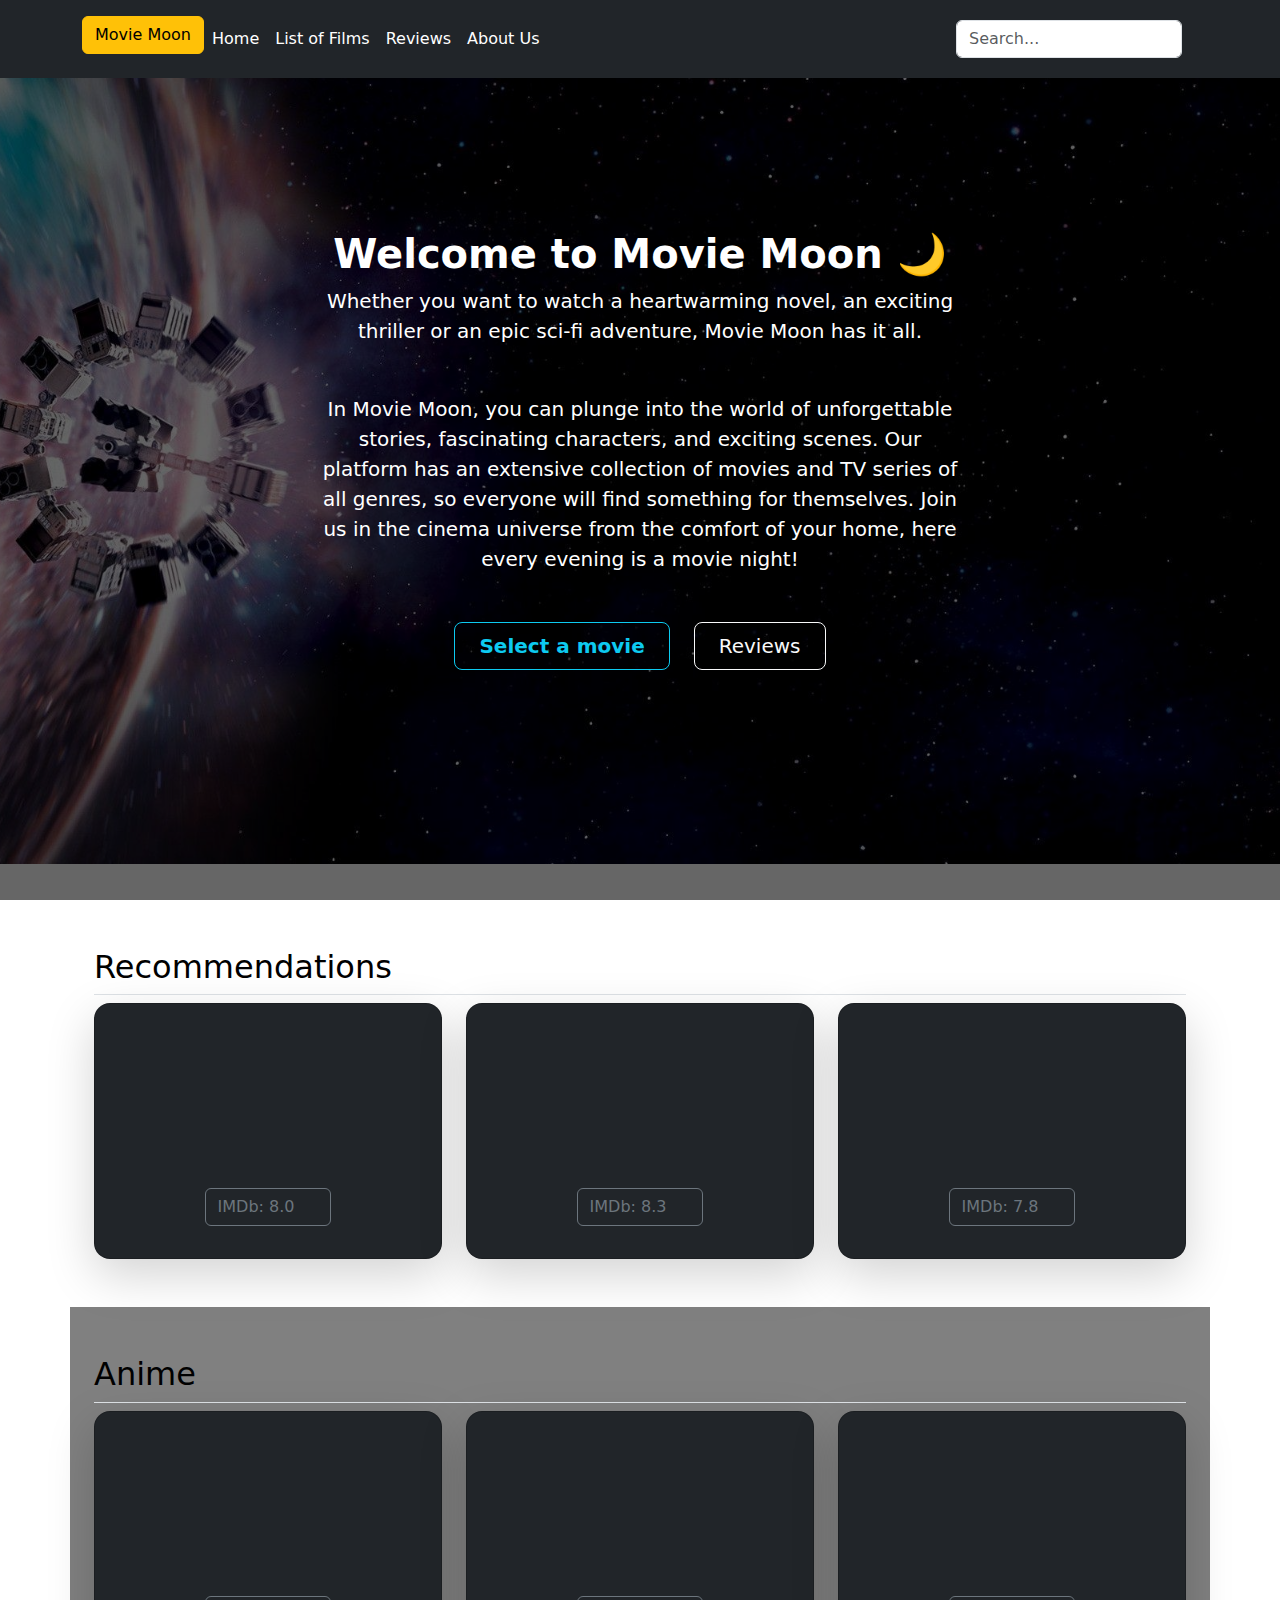
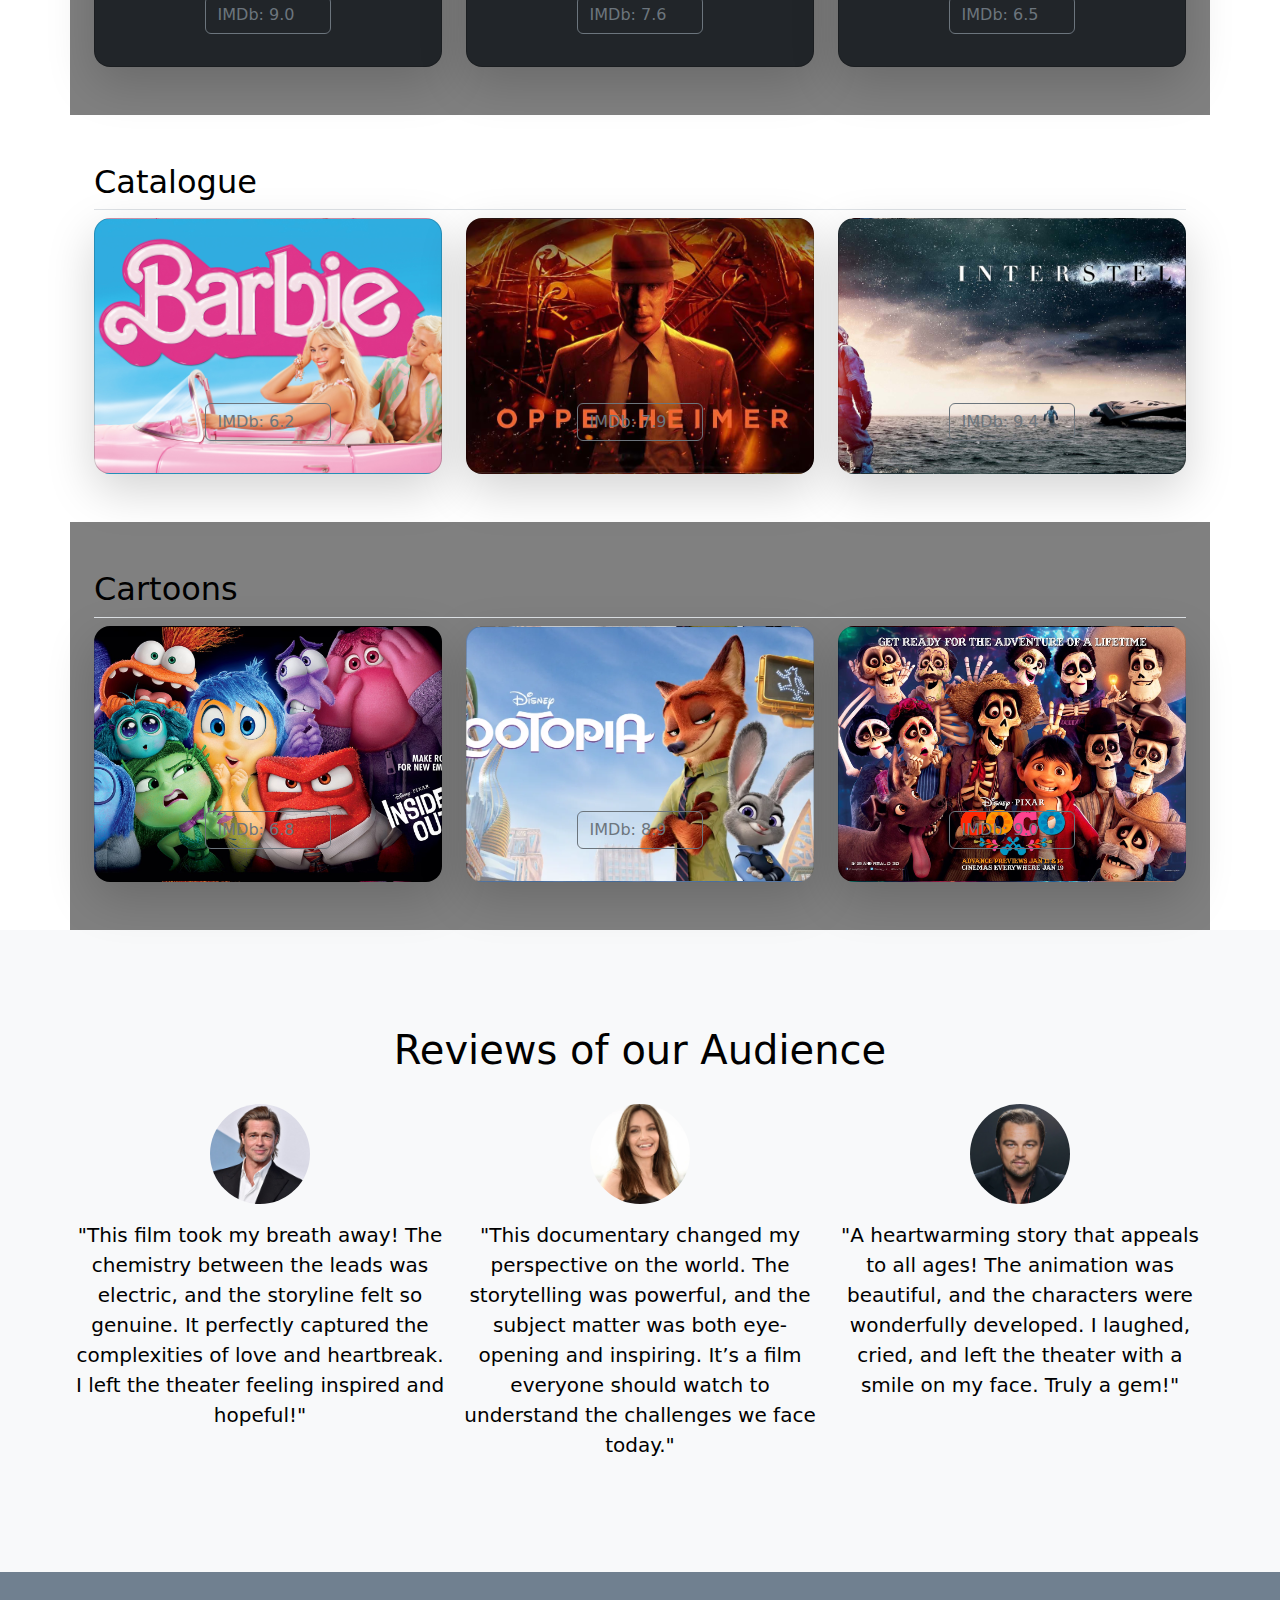
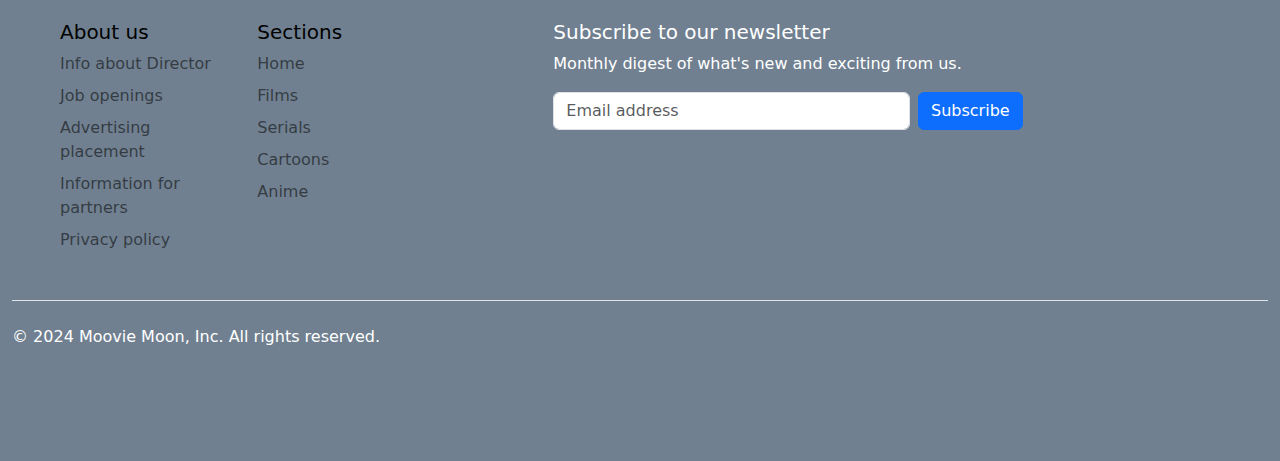
==== index.html @ 076e6caf "first commit" ====
<!DOCTYPE html>
<html lang="en">
<head>
  <meta charset="UTF-8">
    <meta name="viewport" content="width=device-width, initial-scale=1.0">
    <title>Movie Moon</title>
    <link href="https://cdn.jsdelivr.net/npm/bootstrap@5.3.3/dist/css/bootstrap.min.css" 
          rel="stylesheet" integrity="sha384-QWTKZyjpPEjISv5WaRU9OFeRpok6YctnYmDr5pNlyT2bRjXh0JMhjY6hW+ALEwIH" crossorigin="anonymous">
    <style>
        body {
            background-image: url('./images/inter.jpeg');
            background-size: cover;
            background-position: center;
            background-repeat: no-repeat;
            color: white;
            height: 96vh;
            margin: 0;
            padding: 0;
        }
        .overlay {
            background-color: rgba(0, 0, 0, 0.6); 
            display: flex;
            justify-content: center;
            align-items: center;
            height: 100vh;
        }
        .header {
          position: fixed;
            top: 0;
            left: 0;
            right: 0;
            z-index: 1000;
    }

    .html {
        scroll-behavior: smooth;
    }
    </style>
</head>
<body>

  <header class="p-3 text-bg-dark header">
    <div class="container" id="Home">
        <div class="d-flex flex-wrap align-items-center justify-content-between">
            <h1 class="btn btn-warning">Movie Moon</h1>
            <ul class="nav col-12 col-lg-auto me-lg-auto mb-2 justify-content-center mb-md-0">
                <li><a href="#Homepage" class="nav-link px-2 text-white">Home</a></li>
                <li><a href="#recommendations" class="nav-link px-2 text-white">List of Films</a></li>
                <li><a href="#Review" class="nav-link px-2 text-white">Reviews</a></li>
                <li><a href="#Aboutus" class="nav-link px-2 text-white">About Us</a></li>
            </ul>
            <form class="col-12 col-lg-auto mb-3 mb-lg-0 me-lg-3" role="search">
                <input type="search" class="form-control form-control-dark" placeholder="Search..." aria-label="Search">
            </form>
        </div>
    </div>
</header>

<div class="overlay text-center" id="Homepage">
    <div class="py-5">
        <h1 class="display-10 fw-bold text-white">Welcome to Movie Moon 🌙</h1>
        <div class="col-lg-6 mx-auto">
            <p class="fs-5 mb-5">Whether you want to watch a heartwarming novel, an exciting thriller or an epic sci-fi adventure, Movie Moon has it all.</p>
            <p class="fs-5 mb-5">In Movie Moon, you can plunge into the world of unforgettable stories, fascinating characters, and exciting scenes. Our platform has an extensive collection of movies and TV series of all genres, so everyone will find something for themselves. Join us in the cinema universe from the comfort of your home, here every evening is a movie night!</p>
            <div class="d-grid gap-2 d-sm-flex justify-content-sm-center">
                <a href="#recommendations" class="btn btn-outline-info btn-lg px-4 me-sm-3 fw-bold">Select a movie</a>
                <a href="#Review" class="btn btn-outline-light btn-lg px-4">Reviews</a>
            </div>
        </div>
    </div>
</div>

<div class="container px-4 py-5" id="recommendations">
  <h2 class="pb-2 border-bottom" style="color: black;">Recommendations</h2>
  <div class="row row-cols-1 row-cols-lg-3 align-items-stretch g-4 py-0">
      <div class="col">
          <div class="card card-cover h-100 overflow-hidden text-bg-dark rounded-4 shadow-lg" style="background-image: url('./Images/p7825626_v_h10_aa.jpg'); background-size: cover; background-position: center;">
              <div class="d-flex flex-column h-100 p-5 pb-3 text-white text-shadow-1">
                  <h3 class="pt-5 mt-5 mb-4 display-6 lh-1 fw-bold"> </h3>
                  <div class="d-flex gap-2 justify-content-center py-3">
                    <a href="https://rezka.ag/films/action/770-nachalo-2010.html" class="btn btn-outline-secondary d-inline-flex align-items-center" type="button">
                      IMDb: 8.0
                      <svg class="bi ms-1" width="20" height="20"><use xlink:href="#arrow-right-short"></use></svg>
                  </a>
                  </div>
              </div>
          </div>
      </div>

      <div class="col">
          <div class="card card-cover h-100 overflow-hidden text-bg-dark rounded-4 shadow-lg" style="background-image: url('./Images/Image-4-2-24-at-5.45-PM-1024x639.jpg'); background-size: cover; background-position: center;">
              <div class="d-flex flex-column h-100 p-5 pb-3 text-white text-shadow-1">
                  <h3 class="pt-5 mt-5 mb-4 display-6 lh-1 fw-bold"> </h3>
                  <div class="d-flex gap-2 justify-content-center py-3">
                    <a href="https://rezka.ag/films/fiction/1847-divergent-2014.html" class="btn btn-outline-secondary d-inline-flex align-items-center" type="button">
                      IMDb: 8.3
                      <svg class="bi ms-1" width="20" height="20"><use xlink:href="#arrow-right-short"></use></svg>
                  </a>
                  </div>
              </div>
          </div>
      </div>

      <div class="col">
          <div class="card card-cover h-100 overflow-hidden text-bg-dark rounded-4 shadow-lg" style="background-image: url('./Images/600x900.webp'); background-size: cover; background-position: center;">
              <div class="d-flex flex-column h-100 p-5 pb-3 text-white text-shadow-1">
                  <h3 class="pt-5 mt-5 mb-4 display-6 lh-1 fw-bold"> </h3>
                  <div class="d-flex gap-2 justify-content-center py-3">
                    <a href="https://rezka.ag/series/thriller/25509-bumazhnyy-dom-2017.html" class="btn btn-outline-secondary d-inline-flex align-items-center" type="button">
                      IMDb: 7.8
                      <svg class="bi ms-1" width="20" height="20"><use xlink:href="#arrow-right-short"></use></svg>
                  </a>
                  </div>
              </div>
          </div>
      </div>
  </div>
</div>

<div class="container px-4 py-5" id="custom-cards" style="background-color:grey">
    <h2 class="pb-2 border-bottom" style="color: black;">Anime</h2>
    <div class="row row-cols-1 row-cols-lg-3 align-items-stretch g-4 py-0">
        <div class="col">
            <div class="card card-cover h-100 overflow-hidden text-bg-dark rounded-4 shadow-lg" style="background-image: url('./Images/demon-slayer-infinity-castle-movie.avif'); background-size: cover; background-position: center;">
                <div class="d-flex flex-column h-100 p-5 pb-3 text-white text-shadow-1">
                    <h3 class="pt-5 mt-5 mb-4 display-6 lh-1 fw-bold" style="color: black;"> </h3>
                    <div class="d-flex gap-2 justify-content-center py-3">
                      <a href="https://rezka.ag/animation/action/70539-istrebitel-demonov-trenirovki-so-stolpami-tv-4-2024.html" class="btn btn-outline-secondary d-inline-flex align-items-center" type="button">
                        IMDb: 9.0
                        <svg class="bi ms-1" width="20" height="20"><use xlink:href="#arrow-right-short"></use></svg>
                    </a>
                    </div>
                </div>
            </div>
        </div>

        <div class="col">
            <div class="card card-cover h-100 overflow-hidden text-bg-dark rounded-4 shadow-lg" style="background-image: url('./Images/maxresdefault.jpg'); background-size: cover; background-position: center;">
                <div class="d-flex flex-column h-100 p-5 pb-3 text-white text-shadow-1">
                    <h3 class="pt-5 mt-5 mb-4 display-6 lh-1 fw-bold" style="color: black;"> </h3>
                    <div class="d-flex gap-2 justify-content-center py-3">
                      <a href="https://rezka.ag/animation/drama/30724-hochu-sest-tvoyu-podzheludochnuyu-zhelezu-2018.html" class="btn btn-outline-secondary d-inline-flex align-items-center" type="button">
                        IMDb: 7.6
                        <svg class="bi ms-1" width="20" height="20"><use xlink:href="#arrow-right-short"></use></svg>
                    </a>
                    </div>
                </div>
            </div>
        </div>

        <div class="col">
            <div class="card card-cover h-100 overflow-hidden text-bg-dark rounded-4 shadow-lg" style="background-image: url('./Images/20a438c463be09f0d6bdca3592cd378b6a0852853debd6bab18af1afeae0099e.jpg'); background-size: cover; background-position: center;">
                <div class="d-flex flex-column h-100 p-5 pb-3 text-white text-shadow-1">
                    <h3 class="pt-5 mt-5 mb-4 display-6 lh-1 fw-bold"> </h3>
                    <div class="d-flex gap-2 justify-content-center py-3">
                      <a href="https://rezka.ag/animation/adventures/35958-patriotizm-moriarti-tv-1-2020.html" class="btn btn-outline-secondary d-inline-flex align-items-center" type="button">
                        IMDb: 6.5
                        <svg class="bi ms-1" width="20" height="20"><use xlink:href="#arrow-right-short"></use></svg>
                    </a>
                    </div>
                </div>
            </div>
        </div>
    </div>
</div>

<div class="container px-4 py-5" id="custom-cards">
    <h2 class="pb-2 border-bottom" style="color: black;">Catalogue</h2>
    <div class="row row-cols-1 row-cols-lg-3 align-items-stretch g-4 py-0">
        <div class="col">
            <div class="card card-cover h-100 overflow-hidden text-bg-dark rounded-4 shadow-lg" style="background-image: url('./images/barbie-hero.jpg'); background-size: cover; background-position: center;">
                <div class="d-flex flex-column h-100 p-5 pb-3 text-white text-shadow-1">
                    <h3 class="pt-5 mt-5 mb-4 display-6 lh-1 fw-bold" style="color: black;"> </h3>
                    <div class="d-flex gap-2 justify-content-center py-3">
                      <a href="https://rezka.ag/films/fantasy/56478-barbi-2023.html" class="btn btn-outline-secondary d-inline-flex align-items-center" type="button">
                        IMDb: 6.2
                        <svg class="bi ms-1" width="20" height="20"><use xlink:href="#arrow-right-short"></use></svg>
                    </a>
                    </div>
                </div>
            </div>
        </div>

        <div class="col">
            <div class="card card-cover h-100 overflow-hidden text-bg-dark rounded-4 shadow-lg" style="background-image: url('./images/oppen.jpeg'); background-size: cover; background-position: center;">
                <div class="d-flex flex-column h-100 p-5 pb-3 text-white text-shadow-1">
                    <h3 class="pt-5 mt-5 mb-4 display-6 lh-1 fw-bold" style="color: black;"> </h3>
                    <div class="d-flex gap-2 justify-content-center py-3">
                      <a href="https://rezka.ag/films/drama/54016-oppengeymer-2023.html" class="btn btn-outline-secondary d-inline-flex align-items-center" type="button">
                        IMDb: 7.9
                        <svg class="bi ms-1" width="20" height="20"><use xlink:href="#arrow-right-short"></use></svg>
                    </a>
                    </div>
                </div>
            </div>
        </div>

        <div class="col">
            <div class="card card-cover h-100 overflow-hidden text-bg-dark rounded-4 shadow-lg" style="background-image: url('./images/inters.jpeg'); background-size: cover; background-position: center;">
                <div class="d-flex flex-column h-100 p-5 pb-3 text-white text-shadow-1">
                    <h3 class="pt-5 mt-5 mb-4 display-6 lh-1 fw-bold" style="color: black;"> </h3>
                    <div class="d-flex gap-2 justify-content-center py-3">
                      <a href="https://rezka.ag/films/fiction/2259-interstellar-2014.html" class="btn btn-outline-secondary d-inline-flex align-items-center" type="button">
                        IMDb: 9.4
                        <svg class="bi ms-1" width="20" height="20"><use xlink:href="#arrow-right-short"></use></svg>
                    </a>
                    </div>
                </div>
            </div>
        </div>
    </div>
</div>

<div class="container px-4 py-5" id="custom-cards" style="background-color:grey">
  <h2 class="pb-2 border-bottom" style="color: black;">Cartoons</h2>
  <div class="row row-cols-1 row-cols-lg-3 align-items-stretch g-4 py-0">
      <div class="col">
          <div class="card card-cover h-100 overflow-hidden text-bg-dark rounded-4 shadow-lg" style="background-image: url('./images/HO00002989.jpeg'); background-size: cover; background-position: center;">
              <div class="d-flex flex-column h-100 p-5 pb-3 text-white text-shadow-1">
                  <h3 class="pt-5 mt-5 mb-4 display-6 lh-1 fw-bold" style="color: black;"> </h3>
                  <div class="d-flex gap-2 justify-content-center py-3">
                    <a href="https://rezka.ag/cartoons/fantasy/67136-inside-out-2-golovo-lomka-2-2024.html" class="btn btn-outline-secondary d-inline-flex align-items-center" type="button">
                      IMDb: 6.8
                      <svg class="bi ms-1" width="20" height="20"><use xlink:href="#arrow-right-short"></use></svg>
                  </a>
                  </div>
              </div>
          </div>
      </div>

      <div class="col">
          <div class="card card-cover h-100 overflow-hidden text-bg-dark rounded-4 shadow-lg" style="background-image: url('./images/zoo.webp'); background-size: cover; background-position: center;">
              <div class="d-flex flex-column h-100 p-5 pb-3 text-white text-shadow-1">
                  <h3 class="pt-5 mt-5 mb-4 display-6 lh-1 fw-bold" style="color: black;"> </h3>
                  <div class="d-flex gap-2 justify-content-center py-3">
                    <a href="https://rezka.ag/cartoons/comedy/11704-zveropolis-2016.html" class="btn btn-outline-secondary d-inline-flex align-items-center" type="button">
                      IMDb: 8.9
                      <svg class="bi ms-1" width="20" height="20"><use xlink:href="#arrow-right-short"></use></svg>
                  </a>
                  </div>
              </div>
          </div>
      </div>

      <div class="col">
          <div class="card card-cover h-100 overflow-hidden text-bg-dark rounded-4 shadow-lg" style="background-image: url('./images/coco.jpeg'); background-size: cover; background-position: center;">
              <div class="d-flex flex-column h-100 p-5 pb-3 text-white text-shadow-1">
                  <h3 class="pt-5 mt-5 mb-4 display-6 lh-1 fw-bold"> </h3>
                  <div class="d-flex gap-2 justify-content-center py-3">
                    <a href="https://rezka.ag/cartoons/fantasy/25701-tayna-koko-2017.html" class="btn btn-outline-secondary d-inline-flex align-items-center" type="button">
                      IMDb: 9.0
                      <svg class="bi ms-1" width="20" height="20"><use xlink:href="#arrow-right-short"></use></svg>
                  </a>
                  </div>
              </div>
          </div>
      </div>
  </div>
</div>
    
<!-- Jumbotron with icon -->
<div class="p-5 text-center bg-body-tertiary" id="Review">
  <div class="container py-5">
    <h1 class="text-body-emphasis" style="margin-bottom: 30px;">Reviews of our Audience</h1>
    
    <div class="d-flex justify-content-center">
      <div class="col-lg-4 mx-1">
        <img src="./images/Brad-Pitt_1-2000-e8a294b80b034e659785ad813d3f02f2.jpg" alt="Review 1" height="50" style="border-radius: 50%; width: 100px; height: 100px; object-fit: cover;">
        <p class="my-3 lead" style="color: black;">
          "This film took my breath away! The chemistry between the leads was electric, and the storyline felt so genuine. It perfectly captured the complexities of love and heartbreak. I left the theater feeling inspired and hopeful!"
        </p>
      </div>
      
      <div class="col-lg-4 mx-1">
        <img src="./images/angelina-jolie.jpg.webp" alt="Review 1" height="50" style="border-radius: 50%; width: 100px; height: 100px; object-fit: cover;">
        <p class="my-3 lead" style="color: black;">
          "This documentary changed my perspective on the world. The storytelling was powerful, and the subject matter was both eye-opening and inspiring. It’s a film everyone should watch to understand the challenges we face today."
        </p>
      </div>
      
      <div class="col-lg-4 mx-1">
        <img src="./images/di.webp" alt="Review 1" height="50" style="border-radius: 50%; width: 100px; height: 100px; object-fit: cover;">
        <p class="my-3 lead" style="color: black;">
          "A heartwarming story that appeals to all ages! The animation was beautiful, and the characters were wonderfully developed. I laughed, cried, and left the theater with a smile on my face. Truly a gem!"
        </p>
      </div>
    </div>
    
  </div>
</div>

<!-- Footer -->
<div class="container-fluid" style="background-color:slategray;" id="Aboutus">
    <footer class="py-5">
      <div class="row px-5">
        <div class="col-6 col-md-2 mb-3">
          <h5 style="color:black;">About us</h5>
          <ul class="nav flex-column">
            <li class="nav-item mb-2">
              <a href="portfolio.html" class="nav-link p-0 text-body-secondary">Info about Director</a>
          </li>
            <li class="nav-item mb-2"><a href="#" class="nav-link p-0 text-body-secondary">Job openings</a></li>
            <li class="nav-item mb-2"><a href="#" class="nav-link p-0 text-body-secondary">Advertising placement</a></li>
            <li class="nav-item mb-2"><a href="#" class="nav-link p-0 text-body-secondary">Information for partners</a></li>
            <li class="nav-item mb-2"><a href="#" class="nav-link p-0 text-body-secondary">Privacy policy</a></li>
          </ul>
        </div>
  
        <div class="col-6 col-md-2 mb-3">
            <h5 style="color:black;">Sections</h5>
          <ul class="nav flex-column">
            <li class="nav-item mb-2"><a href="#" class="nav-link p-0 text-body-secondary">Home</a></li>
            <li class="nav-item mb-2"><a href="#" class="nav-link p-0 text-body-secondary">Films</a></li>
            <li class="nav-item mb-2"><a href="#" class="nav-link p-0 text-body-secondary">Serials</a></li>
            <li class="nav-item mb-2"><a href="#" class="nav-link p-0 text-body-secondary">Cartoons</a></li>
            <li class="nav-item mb-2"><a href="#" class="nav-link p-0 text-body-secondary">Anime</a></li>
          </ul>
        </div>
  
        <div class="col-md-5 offset-md-1 mb-3">
          <form>
            <h5>Subscribe to our newsletter</h5>
            <p>Monthly digest of what's new and exciting from us.</p>
            <div class="d-flex flex-column flex-sm-row w-100 gap-2">
              <label for="newsletter1" class="visually-hidden">Email address</label>
              <input id="newsletter1" type="text" class="form-control" placeholder="Email address">
              <button class="btn btn-primary" type="button">Subscribe</button>
            </div>
          </form>
        </div>
      </div>
  
      <div class="d-flex flex-column flex-sm-row justify-content-between py-4 my-4 border-top">
        <p>© 2024 Moovie Moon, Inc. All rights reserved.</p>
        <ul class="list-unstyled d-flex">
          <li class="ms-3"><a class="link-body-emphasis" href="#"><svg class="bi" width="24" height="24"><use xlink:href="#twitter"></use></svg></a></li>
          <li class="ms-3"><a class="link-body-emphasis" href="#"><svg class="bi" width="24" height="24"><use xlink:href="#instagram"></use></svg></a></li>
          <li class="ms-3"><a class="link-body-emphasis" href="#"><svg class="bi" width="24" height="24"><use xlink:href="#facebook"></use></svg></a></li>
        </ul>
      </div>
    </footer>
  </div>

</body>
</html>
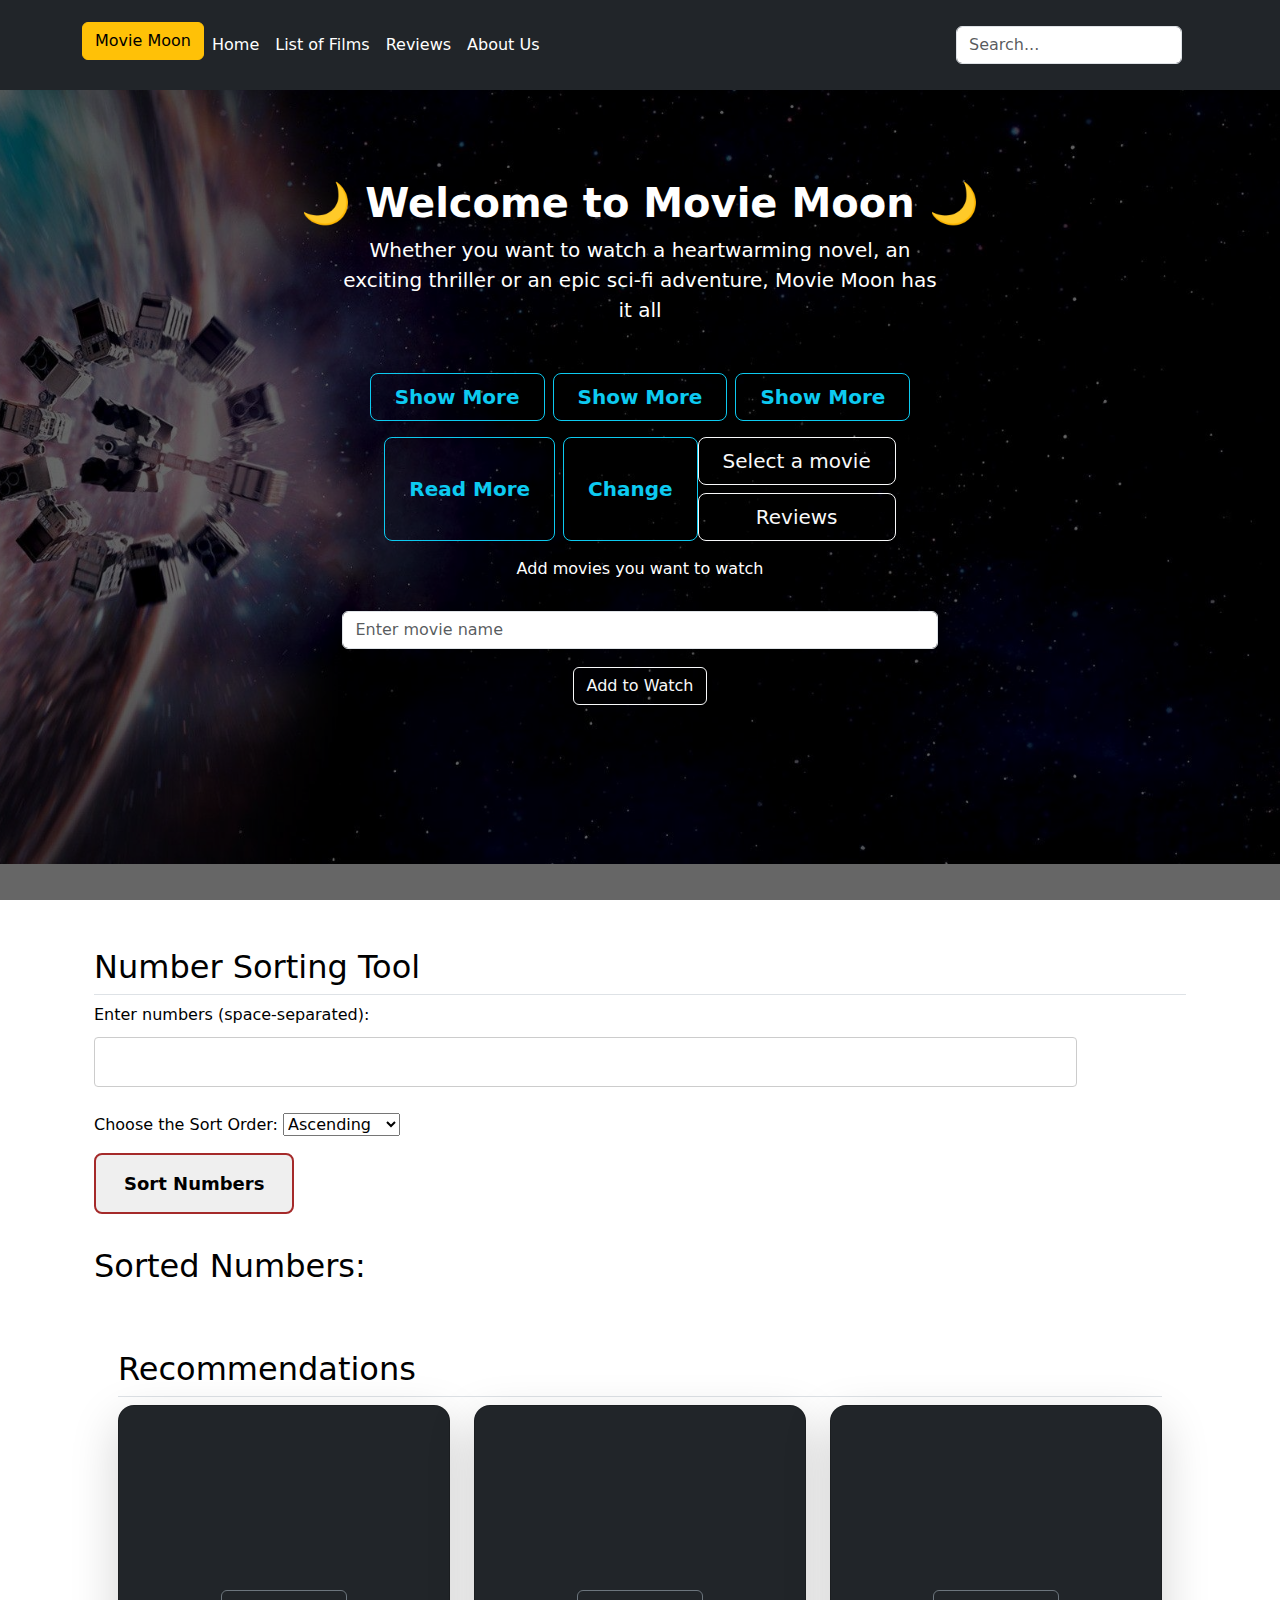
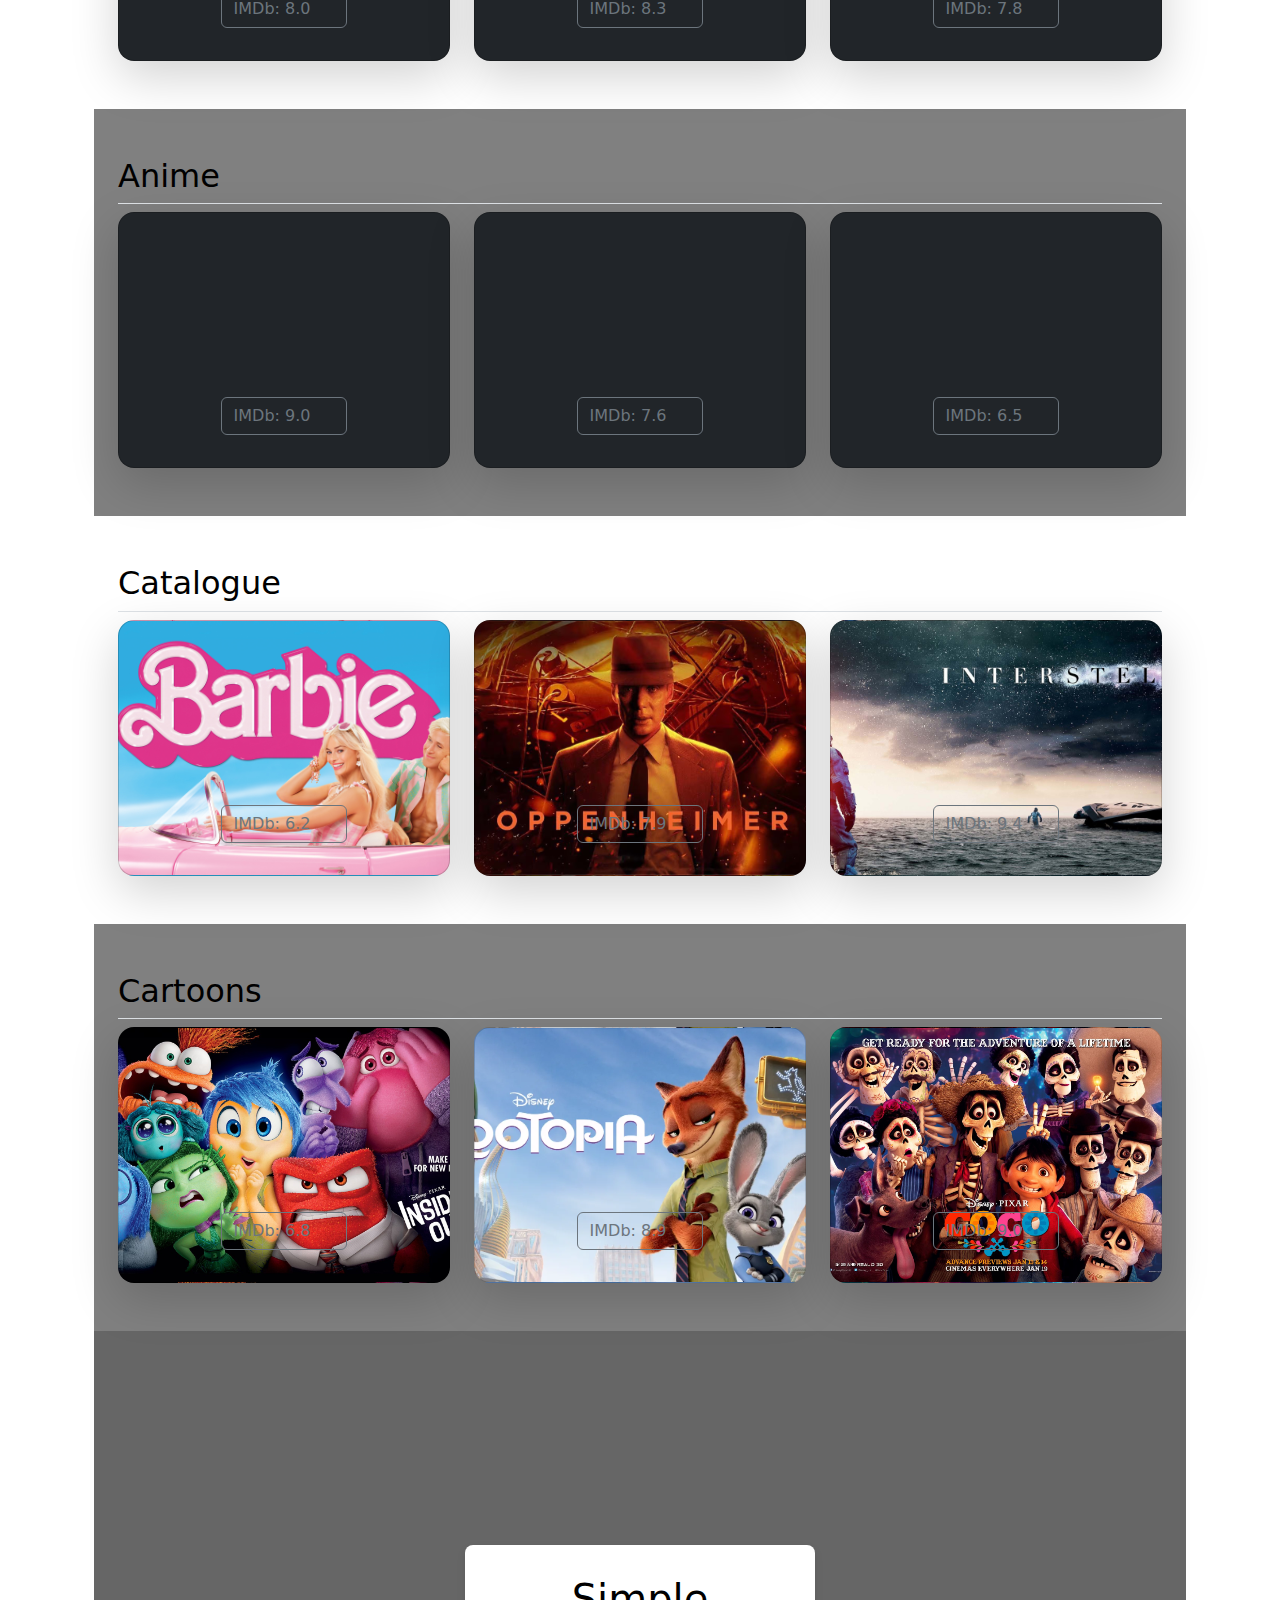
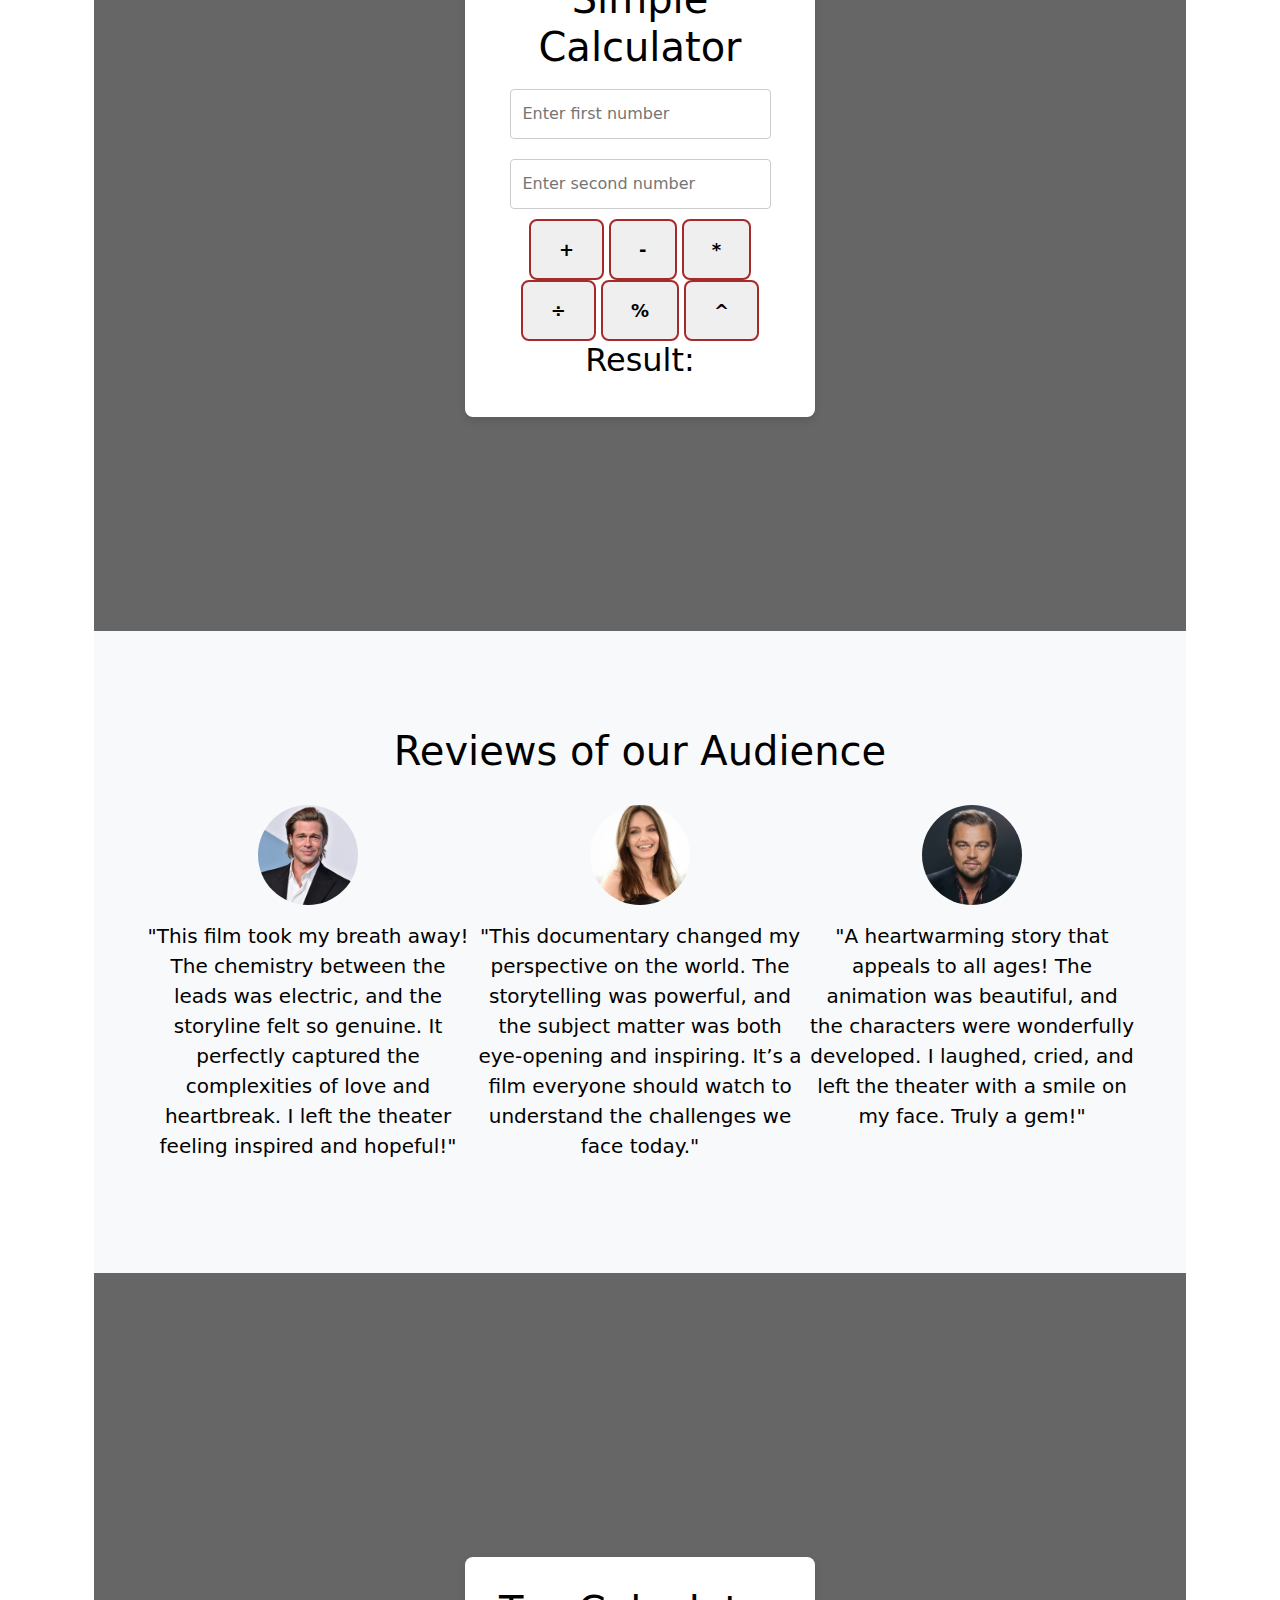
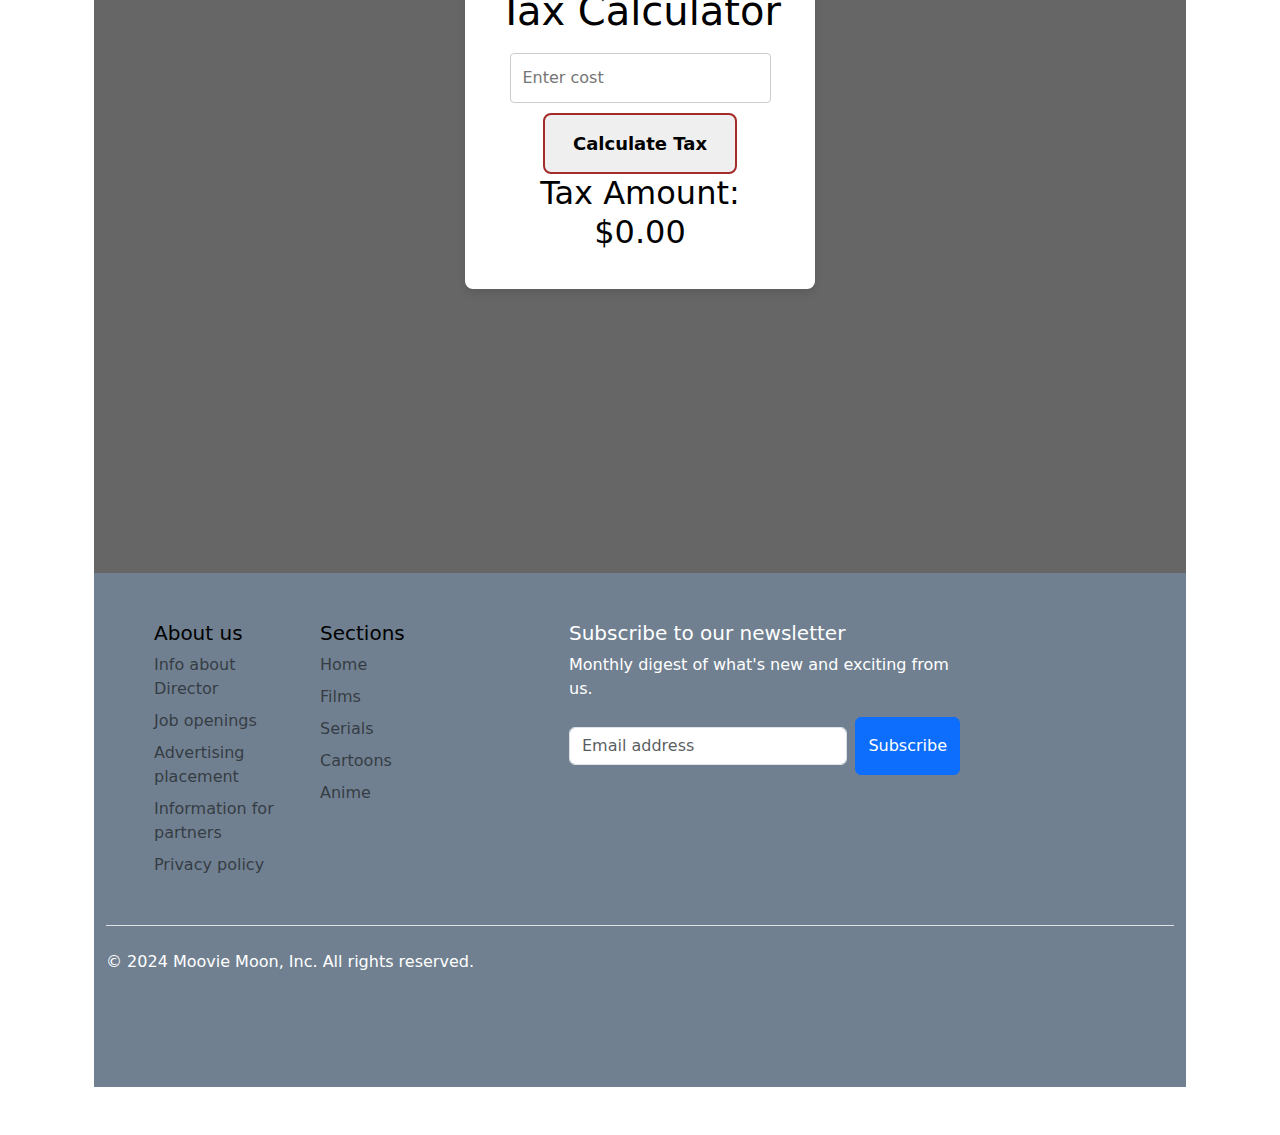
==== commit 912114c9: "ok" ====
--- a/index.html
+++ b/index.html
@@ -1,7 +1,7 @@
 <!DOCTYPE html>
 <html lang="en">
 <head>
-  <meta charset="UTF-8">
+    <meta charset="UTF-8">
     <meta name="viewport" content="width=device-width, initial-scale=1.0">
     <title>Movie Moon</title>
     <link href="https://cdn.jsdelivr.net/npm/bootstrap@5.3.3/dist/css/bootstrap.min.css" 
@@ -25,21 +25,59 @@
             height: 100vh;
         }
         .header {
-          position: fixed;
+            position: fixed;
             top: 0;
             left: 0;
             right: 0;
             z-index: 1000;
-    }
-
-    .html {
-        scroll-behavior: smooth;
-    }
+        }
+        input {
+        width: 90%;
+        padding: 12px;
+        margin: 10px 0;
+        border: 1px solid #ccc;
+        border-radius: 4px;
+        }
+        .btn-custom {
+            padding: 15px 28px;
+            border: 2px solid #A52A2A;
+            border-radius: 8px;
+            font-size: 18px;
+            font-weight: 600;
+            transition: 0.3s ease;
+        }
+        .todo-container {
+            margin-top: 30px;
+        }
+        .todo-item {
+            display: flex;
+            justify-content: space-between;
+            align-items: center;
+            margin-bottom: 10px;
+            padding: 10px;
+            border-bottom: 1px solid #ddd;
+        }
+        .todo-item.completed span {
+            text-decoration: line-through;
+            color: gray;
+        }
+        .scroll-behavior {
+            scroll-behavior: smooth;
+        }
+        .calculator {
+            background-color: white;
+            padding: 30px;
+            color: black;
+            border-radius: 8px;
+            box-shadow: 0 4px 8px rgba(0, 0, 0, 0.1);
+            text-align: center;
+            width: 350px;
+        }
     </style>
 </head>
 <body>
 
-  <header class="p-3 text-bg-dark header">
+<header class="p-3 text-bg-dark header">
     <div class="container" id="Home">
         <div class="d-flex flex-wrap align-items-center justify-content-between">
             <h1 class="btn btn-warning">Movie Moon</h1>
@@ -58,17 +96,67 @@
 
 <div class="overlay text-center" id="Homepage">
     <div class="py-5">
-        <h1 class="display-10 fw-bold text-white">Welcome to Movie Moon 🌙</h1>
+        <h1 class="display-10 fw-bold text-white">🌙 Welcome to Movie Moon 🌙</h1>
         <div class="col-lg-6 mx-auto">
-            <p class="fs-5 mb-5">Whether you want to watch a heartwarming novel, an exciting thriller or an epic sci-fi adventure, Movie Moon has it all.</p>
-            <p class="fs-5 mb-5">In Movie Moon, you can plunge into the world of unforgettable stories, fascinating characters, and exciting scenes. Our platform has an extensive collection of movies and TV series of all genres, so everyone will find something for themselves. Join us in the cinema universe from the comfort of your home, here every evening is a movie night!</p>
-            <div class="d-grid gap-2 d-sm-flex justify-content-sm-center">
-                <a href="#recommendations" class="btn btn-outline-info btn-lg px-4 me-sm-3 fw-bold">Select a movie</a>
-                <a href="#Review" class="btn btn-outline-light btn-lg px-4">Reviews</a>
-            </div>
-        </div>
-    </div>
-</div>
+            <p id="movieText" class="fs-5 mb-5">Whether you want to watch a heartwarming novel, an exciting thriller or an epic sci-fi adventure, Movie Moon has it all</p>
+
+            
+            <!-- Exercise 1 Buttons -->
+            <div class="mb-3 d-flex justify-content-center">
+                <button class="btn btn-outline-info btn-lg px-4 me-2 fw-bold"
+                onclick="document.body.style.backgroundImage='url(./images/inter.jpeg)'"> Show More </button>
+              
+                <button class="btn btn-outline-info btn-lg px-4 me-2 fw-bold"
+                onclick="document.body.style.backgroundImage='url(./images/AAACgvC3RfQpA0iRZt25ptR6XQpGKf5wkYH06qKPiSYA0FBbdIQZAAhIstpLMrNv4_Pbg9QXiSrv0v26KAka0Z8Vd4I.jpg)'">
+                Show More </button>
+              
+                <button class="btn btn-outline-info btn-lg px-4 fw-bold"
+                onclick="document.body.style.backgroundImage='url(./images/1128840.jpg)'"> Show More </button>
+            </div>
+
+            <div class="mb-3 d-flex justify-content-center">
+                <button type="button" class="btn btn-outline-info btn-lg px-4 me-2 fw-bold" onclick="document.getElementById('movieText').innerHTML = 'In Movie Moon, you can plunge into the world of unforgettable stories, fascinating characters, and exciting scenes. Our platform has an extensive collection of movies and TV series of all genres, so everyone will find something for themselves. Join us in the cinema universe from the comfort of your home, here every evening is a movie night!'">
+                Read More </button>
+
+                <button class="btn btn-outline-info btn-lg px-4 fw-bold"
+                onclick="document.querySelector('.overlay').style.color = '#ffcc00';"> Change </button>
+                <!-- Exercise 1 Ending -->
+                
+                <div class="d-grid gap-2">
+                    <a href="#recommendations" class="btn btn-outline-light btn-lg px-4">Select a movie</a>
+                    <a href="#Review" class="btn btn-outline-light btn-lg px-4">Reviews</a>
+                </div>
+            </div>
+
+            <!-- Exercise 2 To-Watch List -->
+            <p class="mb-1">Add movies you want to watch</p>
+
+            <div class="todo-container">
+                <input type="text" id="todoInput" class="form-control" placeholder="Enter movie name">
+                <button class="btn btn-outline-light mt-2" id="addButton">Add to Watch</button>
+                <ul id="todoList" class="list-unstyled mt-3"></ul>
+            </div>
+        </div>
+        </div>
+    </div>
+</div>
+<!-- Exercise 2 Ending -->
+
+<!-- Exercise 3 Sorting -->
+<div class="container px-4 py-5" id="recommendations">
+<h2 class="pb-2 border-bottom" style="color: black;">Number Sorting Tool</h2>
+<p style="color: black;">Enter numbers (space-separated): <input type="text" id="numbersInput"></p>
+<p>
+    <label for="order" style="color: black;">Choose the Sort Order:</label>
+    <select id="order">
+        <option value="asc">Ascending</option>
+        <option value="desc">Descending</option>
+    </select>
+</p>
+<button class="btn-custom" onClick="sortNumbers()">Sort Numbers</button>
+<h2 style="color: black; margin-top: 3%;">Sorted Numbers:</h2>
+<p id="sorted" style="color: black;"></p>
+<!-- Exercise 3 Ending -->
 
 <div class="container px-4 py-5" id="recommendations">
   <h2 class="pb-2 border-bottom" style="color: black;">Recommendations</h2>
@@ -258,7 +346,27 @@
   </div>
 </div>
     
-<!-- Jumbotron with icon -->
+<!-- Exercise 4 Calculator -->
+
+<div class="overlay">
+    <div class="calculator">
+        <h1 style="color: black;" class="logo2">Simple Calculator</h1>
+        <input type="number" id="num1" placeholder="Enter first number">
+        <input type="number" id="num2" placeholder="Enter second number">
+        <div class="buttons">
+            <button class="btn-custom" onclick="add()">+</button>
+            <button class="btn-custom" onclick="subtract()">-</button>
+            <button class="btn-custom" onclick="multiply()">*</button>
+            <button class="btn-custom" onclick="divide()">÷</button>
+            <button class="btn-custom" onclick="modulus('%')">%</button>
+            <button class="btn-custom" onclick="power('^')">^</button>
+        </div>
+        <h2 style="color: black;">Result: <span id="so"></span></h2>
+    </div>
+</div>
+
+<!-- Exercise 4 Ending -->
+
 <div class="p-5 text-center bg-body-tertiary" id="Review">
   <div class="container py-5">
     <h1 class="text-body-emphasis" style="margin-bottom: 30px;">Reviews of our Audience</h1>
@@ -285,11 +393,21 @@
         </p>
       </div>
     </div>
-    
   </div>
 </div>
 
-<!-- Footer -->
+<!-- Exercise 5 Tax Calculator -->
+ 
+<div class="overlay">
+<div class="calculator">
+    <h1 style="color: black;" class="logo2">Tax Calculator</h1>
+    <input type="number" id="Price" placeholder="Enter cost" min="0">
+    <button class="btn-custom" onclick="calculateTax()">Calculate Tax</button>
+    <h2>Tax Amount: <span id="taxAmount">$0.00</span></h2>
+</div>
+</div>
+<!-- Exercise 5 Ending -->
+
 <div class="container-fluid" style="background-color:slategray;" id="Aboutus">
     <footer class="py-5">
       <div class="row px-5">
@@ -340,6 +458,6 @@
       </div>
     </footer>
   </div>
-
+  <script src="./index.js"> </script>
 </body>
-</html>
+</html>